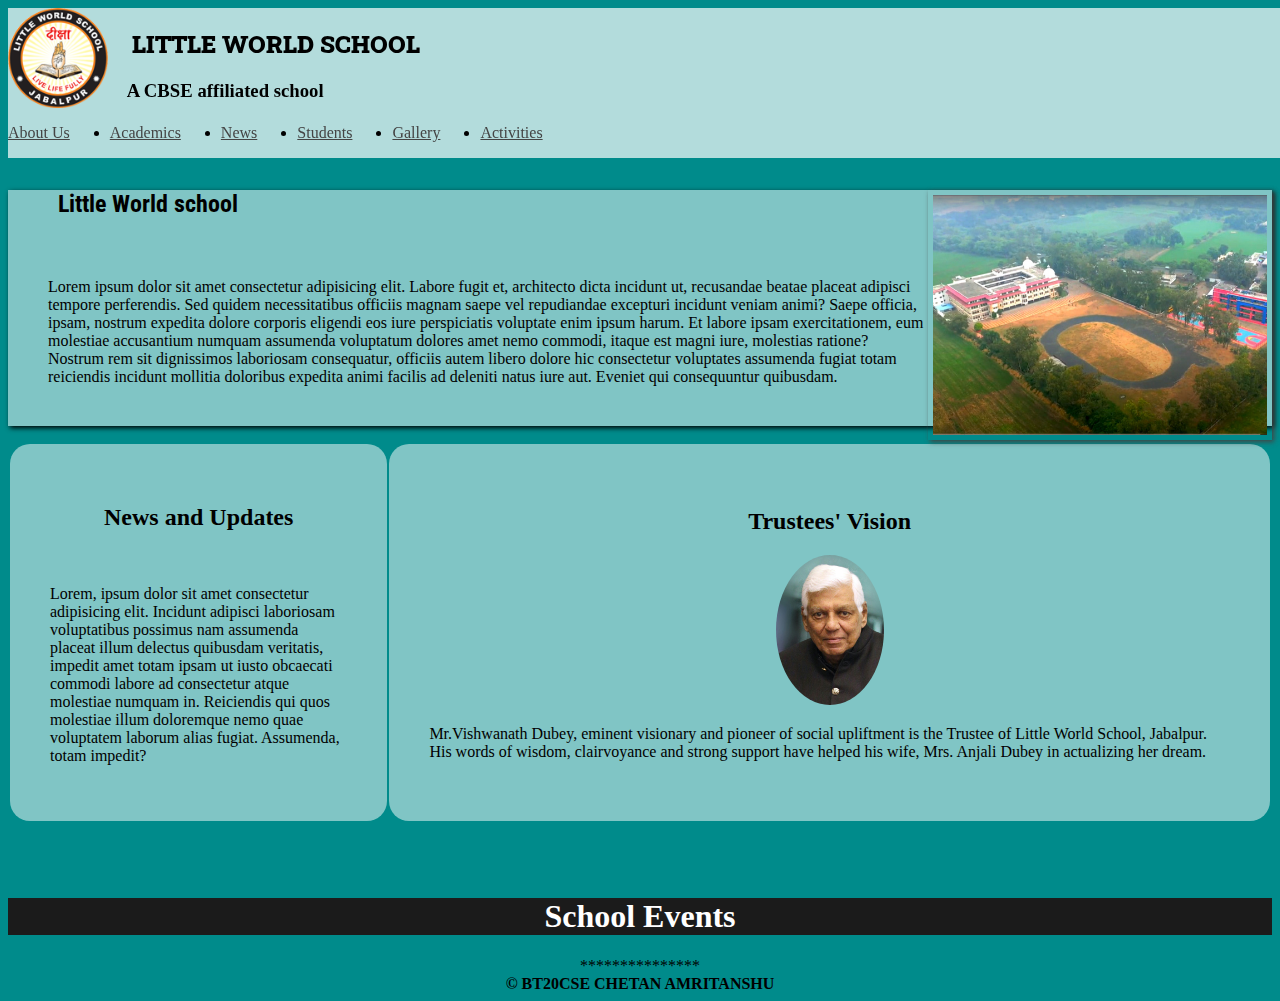
==== index.html @ d57e628b "Add files via upload" ====
<!DOCTYPE html>
<html lang="en">
<head>
    <meta charset="UTF-8">
    <meta http-equiv="X-UA-Compatible" content="IE=edge">
    <meta name="viewport" content="width=device-width, initial-scale=1.0">
    <title>Little World School</title>
    <link rel="stylesheet" href="style.css">
</head>
<body>
    <div class="head-title">
        <img src="diksha.png" alt="diksha image" class="diksha-img" width=100>
        <ul id="list">
            <li><a href="#">About Us</a></li>
            <li><a href="#">Academics</a></li>
            <li><a href="#">News</a></li>
            <li><a href="#">Students</a></li>
            <li><a href="#">Gallery</a></li>
            <li><a href="#">Activities</a></li>

        </ul>
        <header>
            <h2 id="little-title">&nbsp&nbsp&nbsp&nbspLITTLE WORLD SCHOOL</h2>
                
            <h3>&nbsp&nbsp&nbsp&nbspA CBSE affiliated school</h3>
        </header>
        
        
    </div>
    <div>
        <br><br><br><br><br><br><br><br><br>
        </div>
    <div class="introduction" width=100% height=1000>
        
        <img src="school1.jpg" height="240" id="intro-image">
        <h2 id="school-name">Little World school</h2>
        <p id="intro-text">Lorem ipsum dolor sit amet consectetur adipisicing elit. Labore fugit et, architecto dicta incidunt ut, recusandae beatae placeat adipisci tempore perferendis. Sed quidem necessitatibus officiis magnam saepe vel repudiandae excepturi incidunt veniam animi? Saepe officia, ipsam, nostrum expedita dolore corporis eligendi eos iure perspiciatis voluptate enim ipsum harum. Et labore ipsam exercitationem, eum molestiae accusantium numquam assumenda voluptatum dolores amet nemo commodi, itaque est magni iure, molestias ratione? Nostrum rem sit dignissimos laboriosam consequatur, officiis autem libero dolore hic consectetur voluptates assumenda fugiat totam reiciendis incidunt mollitia doloribus expedita animi facilis ad deleniti natus iure aut. Eveniet qui consequuntur quibusdam.</p>
    </div>

    <div class="table1">
        <table>
            <tr>
                <td width=30% id="news">
                    <h2><center>News and Updates</center></h2>
                    <br>
                    <p>Lorem, ipsum dolor sit amet consectetur adipisicing elit. Incidunt adipisci laboriosam voluptatibus possimus nam assumenda placeat illum delectus quibusdam veritatis, impedit amet totam ipsam ut iusto obcaecati commodi labore ad consectetur atque molestiae numquam in. Reiciendis qui quos molestiae illum doloremque nemo quae voluptatem laborum alias fugiat. Assumenda, totam impedit?</p>
                </td>
                <td id="vision">
                    <h2><center>Trustees' Vision</center></h2>
                    <center><img src="dubey.jpg" alt="Vishwanath dubey"  id="dubey-img" height=150></center>
                    <p>Mr.Vishwanath Dubey, eminent visionary and pioneer of social upliftment is the Trustee of Little World School, Jabalpur. His words of wisdom, clairvoyance and strong support have helped his wife, Mrs. Anjali Dubey in actualizing her dream.</p>
                </td>
            </tr>
        </table>
        <br><br><br>
    </div>

    <div class="events">
        <h1 id="event-head"><center>School Events</center></h1>

    </div>

    <footer class="footer">
        <center>***************</center>
        <center><b>&copy BT20CSE CHETAN AMRITANSHU</b></center>
    </footer>
</body>
</html>
---- style.css ----
@import url('https://fonts.googleapis.com/css2?family=Roboto+Slab:wght@100&display=swap');
@import url('https://fonts.googleapis.com/css2?family=Roboto+Condensed:wght@300&display=swap');

.diksha-img {
    float: left;
}

body {
    background:darkcyan;
}

.head-title {
    background: rgba(255,255,255,0.7);
    border: 2px #000;
    position:fixed;
    width:100%;
    margin:auto;
}

#little-title {
    font-family: "Roboto Slab",sans-serif;
    font-weight: 900;
}

#list {
    float:right;
    display: inline-flex;
    width: 100%;
    font-size:medium;
}

a{
    margin-right: 40px;
    color:#444;
}

a:hover {
    color:#fff;
    background: #444;
    box-shadow: 2px 2px 15px #444;
    padding:15px;
}

.events{
    background:rgb(27,27,27);
}

#event-head {
    color:#fff;
}



.introduction {
    
    background: rgba(255,255,255,0.5);
    margin:5px #000;
    box-shadow:2px 2px 5px #000;

}
#intro-image {
    float:right;
    box-shadow:2px 2px 5px #444;
    padding:5px;

}
#school-name {
    font-family: "Roboto Condensed";
    margin-left: 50px;
}

#intro-text {
    padding: 40px;
}

#dubey-img {
    border-radius: 50%;
}

#news {
    background: rgba(255,255,255,0.5);
    border: 10px #000;
    border-radius: 20px;
    padding:40px;
}

#news:hover {
    background:royalblue;
    color:white;
    
    box-shadow: 5px 5px 15px #000;
    transition: background 1s,box-shadow 0.5s;

}

#vision {
    background: rgba(255,255,255,0.5);
    border: 2px #000;
    border-radius: 20px;
    padding:40px;
}

#vision:hover {
    background:royalblue;
    color:white;
    box-shadow: 5px 5px 15px #000;
    transition: background 1s,box-shadow 0.5s;
    
}
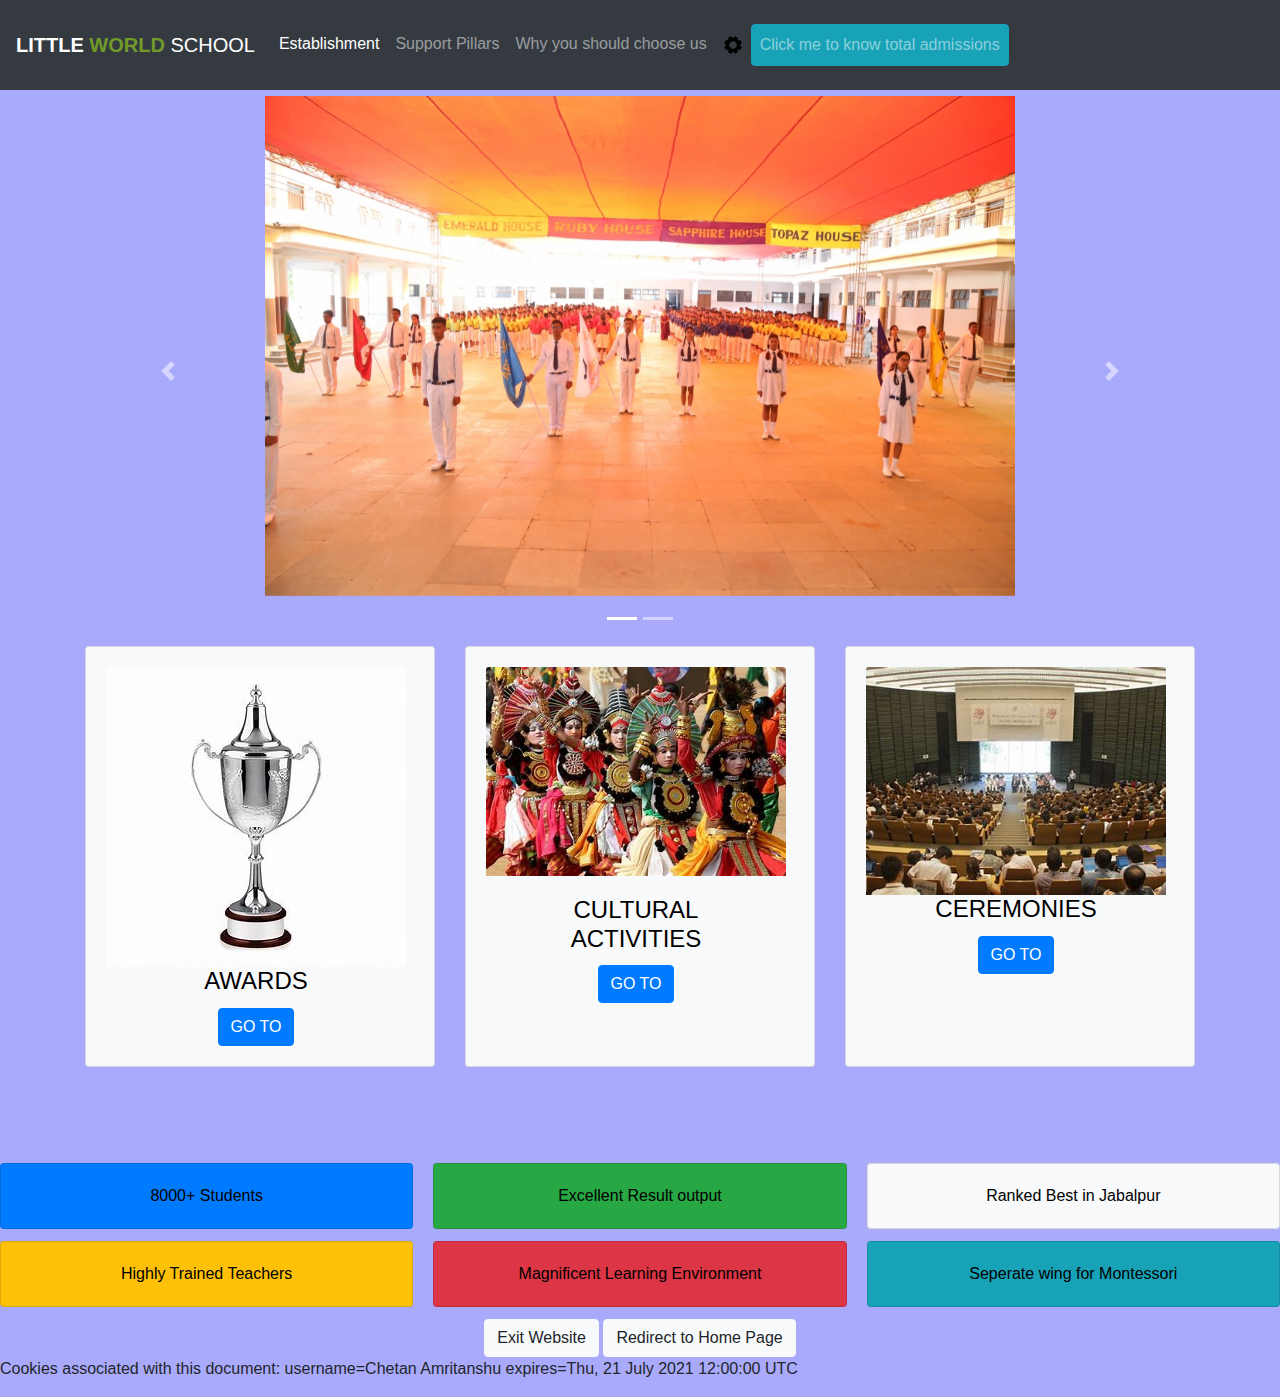
==== commit 9efd6936: "Add files via upload" ====
--- a/index.html
+++ b/index.html
@@ -6,15 +6,23 @@
     <meta name="viewport" content="width=device-width, initial-scale=1.0">
     <title>Little World School</title>
     <link rel="stylesheet" href="style.css">
+    
 </head>
 <body>
     <div class="head-title">
         <img src="diksha.png" alt="diksha image" class="diksha-img" width=100>
         <ul id="list">
-            <li><a href="#">About Us</a></li>
+            <li><a href="about.html" target="_blank">About Us</a></li>
             <li><a href="#">Academics</a></li>
             <li><a href="#">News</a></li>
-            <li><a href="#">Students</a></li>
+            <li><div class="dropdown">
+                <a href="#" onclick="myFunction()" class="dropbtn">Student</a>
+                <div id="myDropdown" class="dropdown-content">
+                  <a href="register1.xhtml">Student Register</a>
+                  <a href="#about">Student Login</a>
+                  
+                </div>
+              </div></li>
             <li><a href="#">Gallery</a></li>
             <li><a href="#">Activities</a></li>
 
@@ -28,8 +36,12 @@
         
     </div>
     <div>
+        
         <br><br><br><br><br><br><br><br><br>
-        </div>
+    </div>
+
+   
+        
     <div class="introduction" width=100% height=1000>
         
         <img src="school1.jpg" height="240" id="intro-image">
@@ -55,14 +67,16 @@
         <br><br><br>
     </div>
 
-    <div class="events">
-        <h1 id="event-head"><center>School Events</center></h1>
-
-    </div>
+   
 
     <footer class="footer">
         <center>***************</center>
-        <center><b>&copy BT20CSE CHETAN AMRITANSHU</b></center>
+        <center><b>&copy BT20CSE141 CHETAN AMRITANSHU</b></center>
     </footer>
+    <script src="index.js"></script>
+
+
+
+    
 </body>
 </html>--- a/style.css
+++ b/style.css
@@ -106,4 +106,35 @@
     box-shadow: 5px 5px 15px #000;
     transition: background 1s,box-shadow 0.5s;
     
-}+}
+
+
+
+  
+ 
+  
+  .dropdown {
+    position: relative;
+    display: inline-block;
+  }
+  
+  .dropdown-content {
+    display: none;
+    position: absolute;
+    background-color: #f1f1f1;
+    min-width: 160px;
+    overflow: auto;
+    box-shadow: 0px 8px 16px 0px rgba(0,0,0,0.2);
+    z-index: 1;
+  }
+  
+  .dropdown-content a {
+    color: black;
+    padding: 12px 16px;
+    text-decoration: none;
+    display: block;
+  }
+  
+  .dropdown a:hover {background-color: #ddd;}
+  
+  .show {display: block;}